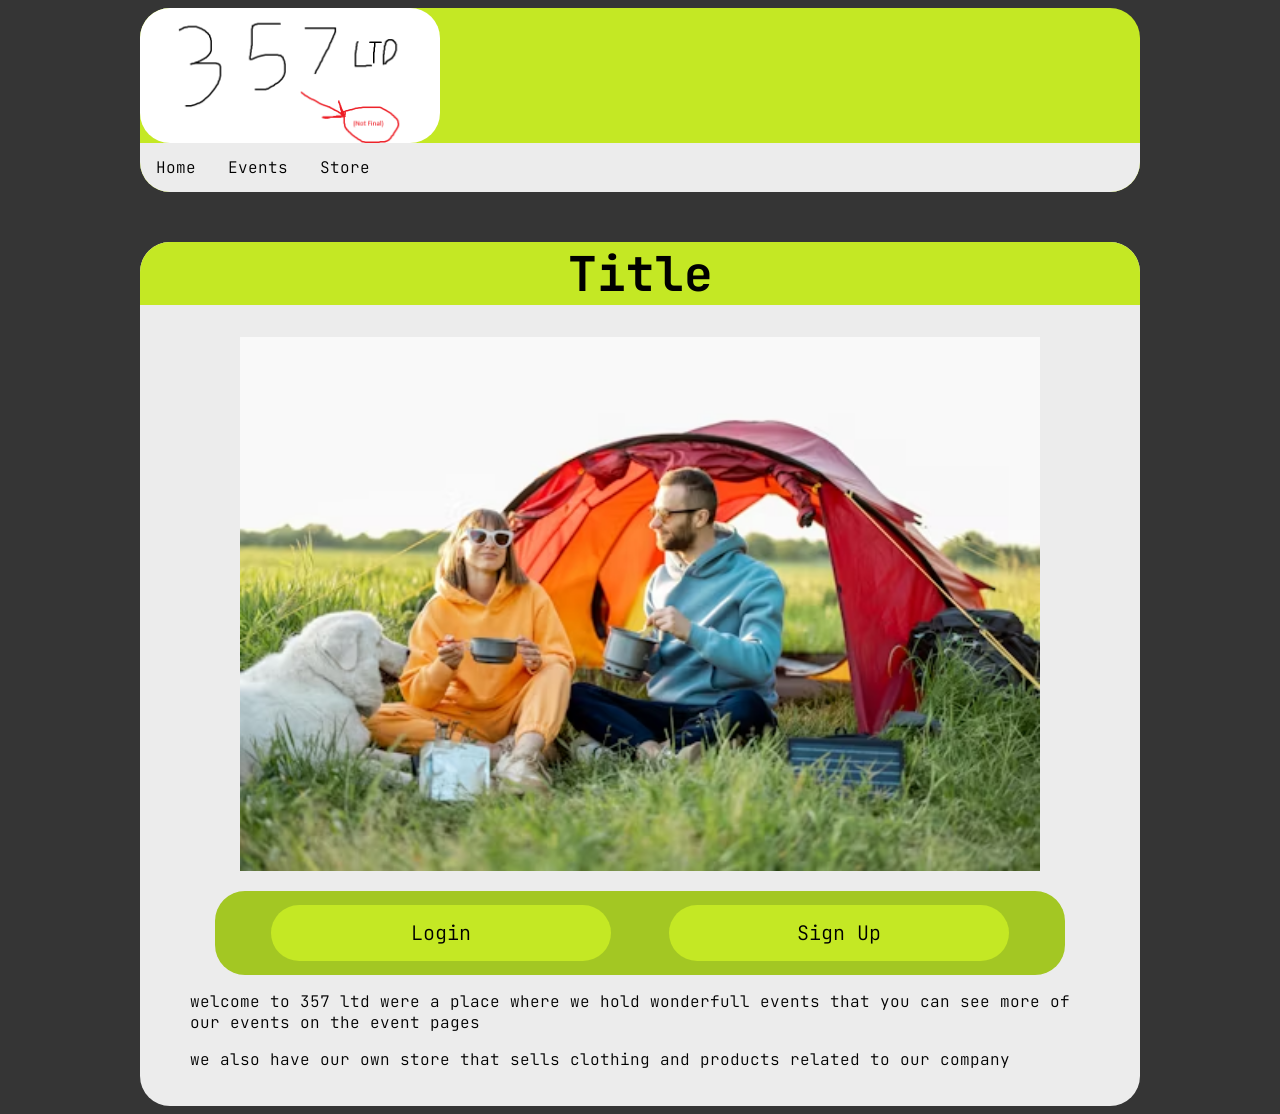
==== index.html @ e43447bb "Added alt text to navbar logo" ====
<!DOCTYPE html>
<html lang="en">
<head>
    <meta charset="UTF-8">
    <meta name="viewport" content="width=device-width, initial-scale=1.0">
    <link rel="stylesheet" href="css/main.css">
    <title>Document</title>
    <link rel="preconnect" href="https://fonts.googleapis.com">
    <link rel="preconnect" href="https://fonts.gstatic.com" crossorigin>
    <link href="https://fonts.googleapis.com/css2?family=JetBrains+Mono:ital,wght@0,100..800;1,100..800&family=Space+Grotesk:wght@300..700&display=swap" rel="stylesheet">

</head>
<body>

<div class="navbar">
  <img src="img/logo.png" alt="357 LTD Logo">
<ul>
  <li><a href="index.html">Home</a></li>
  <li><a href="event.php">Events</a></li>
  <li><a href="store.php">Store</a></li></li>
</ul>
</div>


<div class="box">

<h1 id="title">Title</h1>

<img src="img/photo.avif">

<div class="loginmenu">
  <button>Login</button>
  <button>Sign Up</button>
</div>

<p>
welcome to 357 ltd were a place where we hold wonderfull events that you can see more of our events on the event pages 
</p>

<p>
we also have our own store that sells clothing and products related to our company 
</p>






</div>




</body>
</html>
---- css/main.css ----
/* controls all colours of website */
:root {
  --bodycolour: #353535;
  --boxcolour: #ececec;
  --titlebackground: #c4e824;
  --titletextcolour: #000000;
  --border-radius: 30px;
  --loginboxcolour: #c4e824;
  --loginbuttonheight: 40px;
  --tablecolour1: #a3c723;
  --tablecolour2: #c4e824;
  --navbarcolour1: #c4e824;
  --navbarcolour2: #ececec;

}

/* navbar logo */
.navbar img{
    max-width: 300px;
    display: block;
    border-radius: var(--border-radius);
}

.navbar{
    max-width: 1000px;
    background-color: var(--navbarcolour1);
    margin-left: auto;
    margin-right: auto;
    border-radius: var(--border-radius);
}

.navbar ul {
  list-style-type: none;
  margin: 0;
  padding: 0;
  overflow: hidden;
  background-color: var(--navbarcolour2);
  border-radius: 0px 0px var(--border-radius) var(--border-radius);
}

.navbar ul li {
  float: left;
}

.navbar ul li a {
  display: block;
  color: rgb(0, 0, 0);
  text-align: center;
  padding: 14px 16px;
  text-decoration: none;
}

.navbar ul li a:hover {
  background-color: #d3d2d2;
}

body{
    background-color: var(--bodycolour);

   font-family: "JetBrains Mono", monospace;
  font-optical-sizing: auto;
  font-weight: 300;
  font-style: normal;
}


.box{
    background-color: var(--boxcolour);
    max-width: 1000px;
    margin-left: auto;
    margin-right: auto;
    margin-top: 50px;
    border-radius: var(--border-radius);
    padding-bottom: 20px;
}

#title {
    background-color: var(--titlebackground);
    width: 100%;
    margin-left: auto;
    margin-right: auto;
    text-align: center;
    font-size: 48px;
    color: var(--boxcolour);
    border-radius: var(--border-radius) var(--border-radius) 0px 0px;
    color: var(--titletextcolour);
}
.box p{
    width: 90%;
    margin-left: auto;
    margin-right: auto;
    height: fit-content;
    font-size: 16px;
}

.box img{
    margin-left: auto;
    width: 80%;
    max-width: 800px;
    margin-right: auto;
    display: block;
}



.loginbox{
    width: 80%;
    background-color: var(--loginboxcolour);
    margin-left: auto;
    margin-right: auto;
    border-radius: var(--border-radius);
    padding: 20px;
}

.loginbox form{
    display: flex;
    flex-direction: column;
    gap: 10px;
    width: 60%;
    margin: auto;
    text-align: center;
}

.loginbox input{
    border-radius: 20px;
}

.loginbox #submit{
    height: var(--loginbuttonheight);
}

.stock-table{
    width: 85%;
    margin-left: auto;
    margin-right: auto;
    background-color: var(--tablecolour1);
    margin-top: 20px;
    border-radius: var(--border-radius);
    overflow: hidden;
    text-align: center;
    
}

.stock-table table{
    width: 100%;
    border-collapse: collapse;
    text-align: center;
    text-align: center;
    table-layout:fixed;
}

.stock-table img{
    width: 160px;
    margin:0;}
.stock-table th, .stocktable td{
    padding: 15px;
}

.stock-table th{
    font-size: 20px
}


.stock-table tr:nth-child(even) td {
    background-color: var(--tablecolour2);
}



.stock-table img {
    width: 80%;
    max-width: 160px;
    display: block;
    margin-left: auto;
    margin-right: auto;
    height: auto;
}



.loginmenu{
    background-color: #a3c723;
    width: 85%;
    margin-top: 20px;
    margin-left: auto;
    margin-right: auto;
    display: flex;
    justify-content: space-evenly;
    border-radius: var(--border-radius);
    padding: 10px 0px 10px 0px;
}

.loginmenu button{
    margin-left: auto;
    margin-right: auto;
    display: inline;
    width: 40%;
    background-color: #c4e824;
    border: none;
    padding: 15px 32px;
    text-align: center;
    text-decoration: none;
    display: inline-block;
    margin: 4px 2px;
    cursor: pointer;
    border-radius: var(--border-radius);

  font-family: "JetBrains Mono", monospace;
  font-optical-sizing: auto;
  font-weight: 300;
  font-style: normal;
  font-size: 20px;
}

.loginmenu button:hover{
    background-color: rgb(218, 241, 10);
}

.events-container{
border-radius: var(--border-radius);
width: 80%;
margin-left: auto;
margin-right: auto;
border-radius: var(--border-radius);
border-radius: var(--border-radius);
}

.events-container h1{
    font-weight: 400;
    font-size: 16px;
    text-align: center;
    background-color: #a3c723;
    width: 100%;
}


.events-container p{
    padding-bottom: 20px;
}

.event-card{
    margin-top: 20px;
    background-color: rgb(206, 206, 206);
    border-radius: var(--border-radius);
}

@media screen and (max-width: 500px) {
    .navbar{font-size: 18px;}
    
}

/* .stock-table{
    width: 80%;
    margin-left: auto;
    margin-right: auto;
    text-align: center;
} */
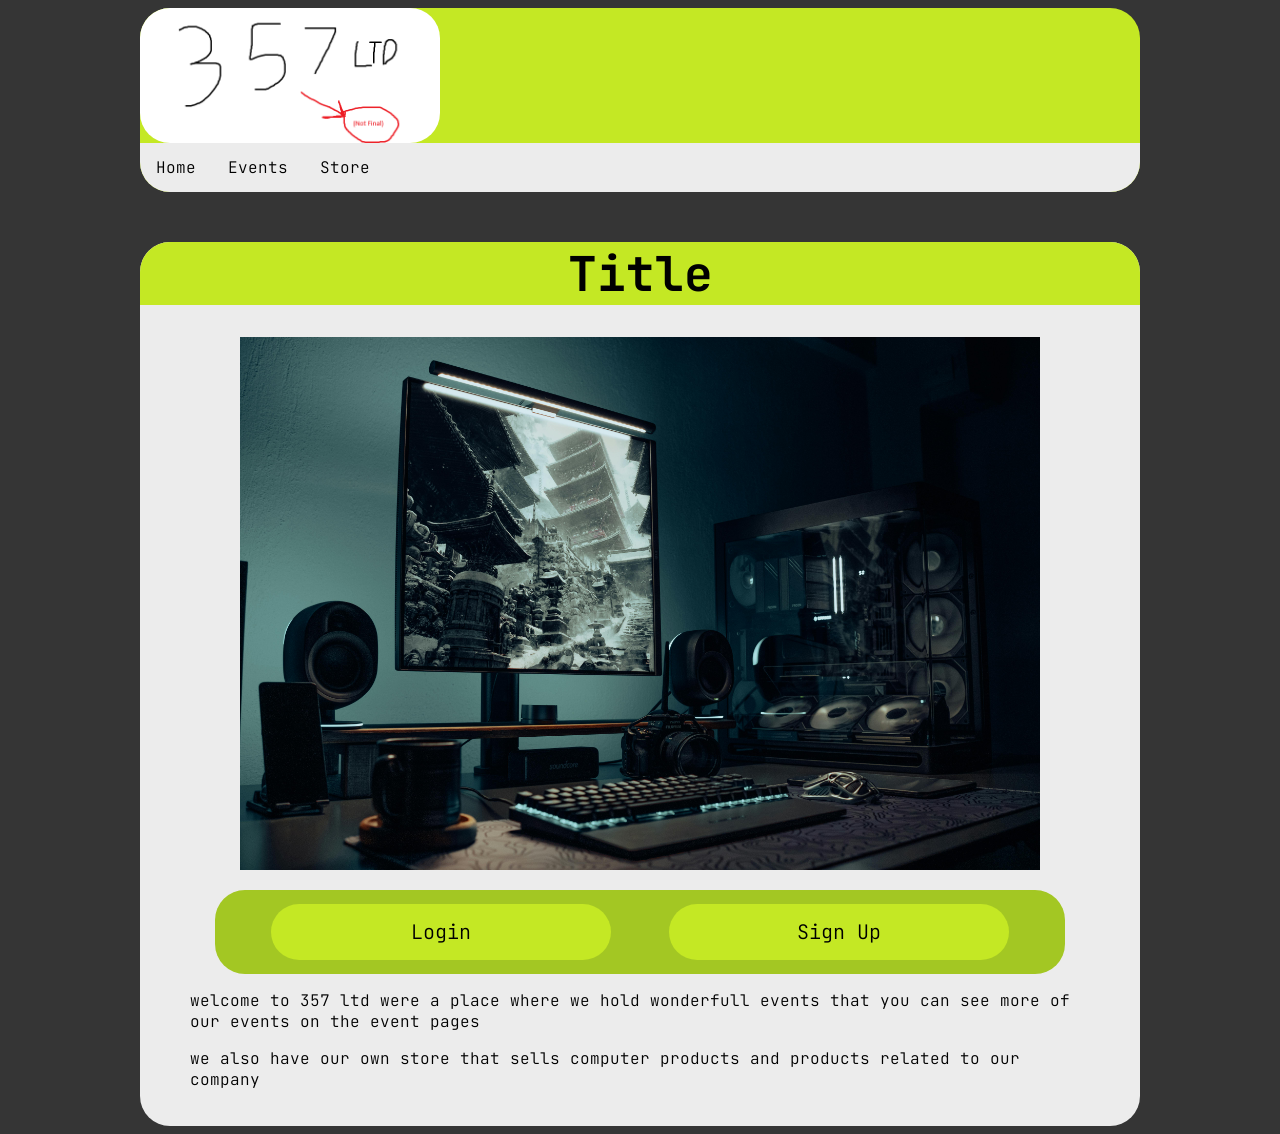
==== commit 11a04c38: "changed image and parts of the description" ====
--- a/index.html
+++ b/index.html
@@ -26,7 +26,7 @@
 
 <h1 id="title">Title</h1>
 
-<img src="img/photo.avif">
+<img src="img/mainpage.jpg">
 
 <div class="loginmenu">
   <button>Login</button>
@@ -38,7 +38,7 @@
 </p>
 
 <p>
-we also have our own store that sells clothing and products related to our company 
+we also have our own store that sells computer products and products related to our company 
 </p>
 
 
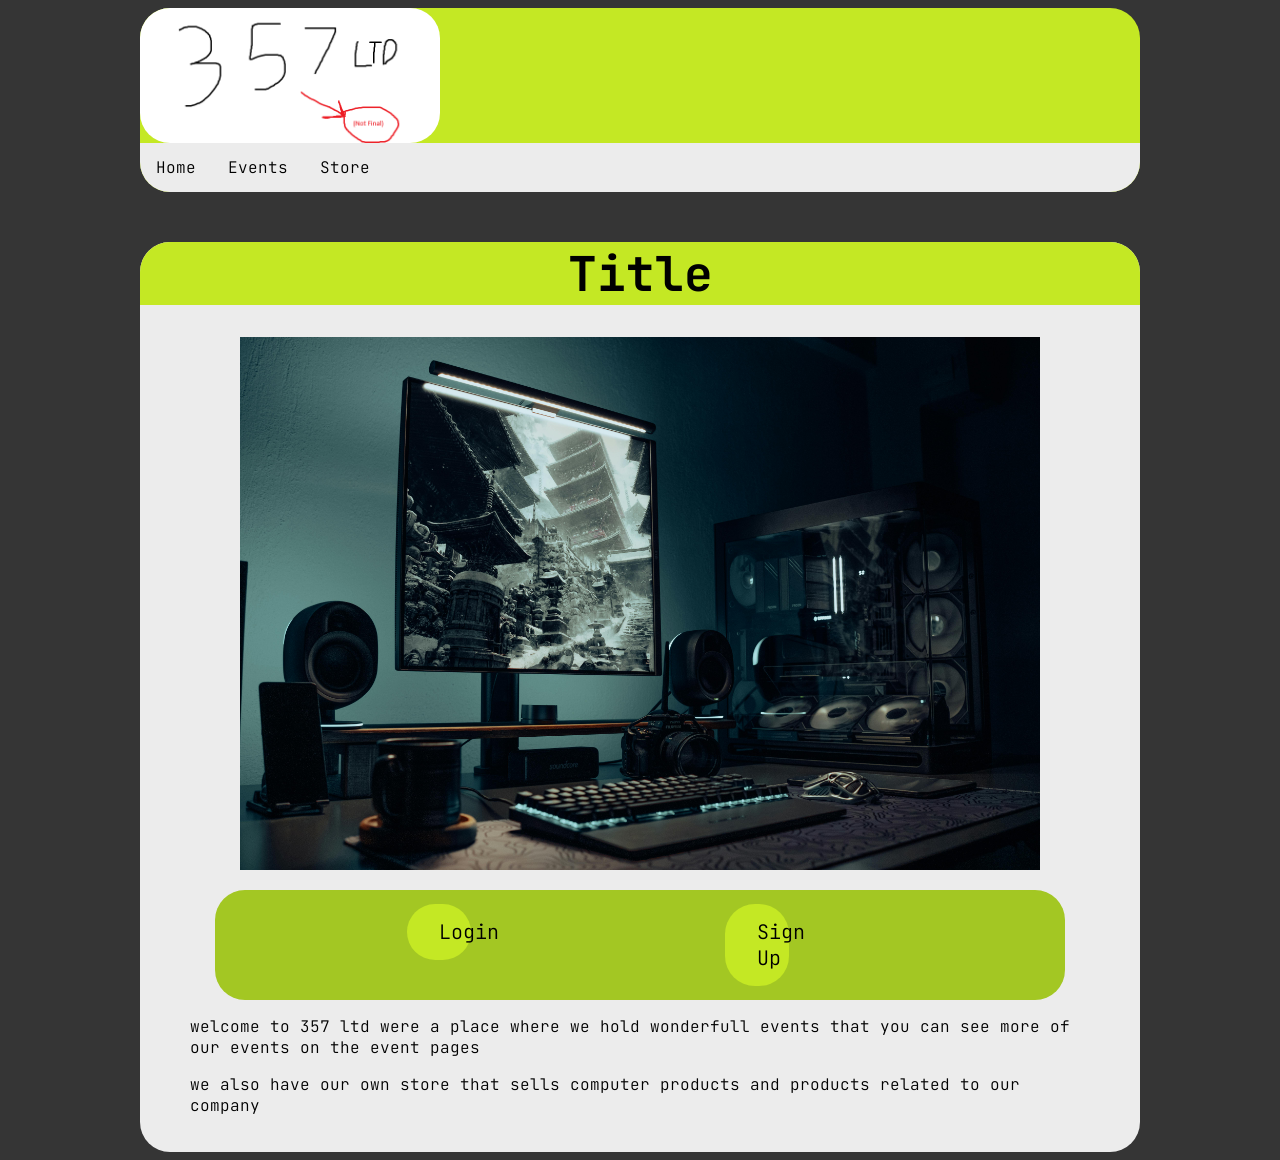
==== commit 3b404fd3: "Added Login and SignUp functions" ====
--- a/index.html
+++ b/index.html
@@ -14,11 +14,11 @@
 
 <div class="navbar">
   <img src="img/logo.png" alt="357 LTD Logo">
-<ul>
-  <li><a href="index.html">Home</a></li>
-  <li><a href="event.php">Events</a></li>
-  <li><a href="store.php">Store</a></li></li>
-</ul>
+  <ul>
+    <li><a href="index.html">Home</a></li>
+    <li><a href="event.php">Events</a></li>
+    <li><a href="store.php">Store</a></li></li>
+  </ul>
 </div>
 
 
@@ -29,8 +29,9 @@
 <img src="img/mainpage.jpg">
 
 <div class="loginmenu">
-  <button>Login</button>
-  <button>Sign Up</button>
+  <a href="login.php"><button>Login</button></a>
+
+  <a href="newMember.html"><button>Sign Up</button></a>
 </div>
 
 <p>
--- a/css/main.css
+++ b/css/main.css
@@ -236,6 +236,10 @@
 
 .events-container p{
     padding-bottom: 20px;
+    width: 80%;
+    margin-left: auto;
+    margin-right: auto;
+    font: 16px;
 }
 
 .event-card{
@@ -249,9 +253,11 @@
     
 }
 
-/* .stock-table{
-    width: 80%;
-    margin-left: auto;
-    margin-right: auto;
-    text-align: center;
-} */
+#EventDate{
+    width: 80%;
+    margin-left: auto;
+    margin-right: auto;
+    font-weight: 200;
+    color: #525252;
+    font: 12px;
+}
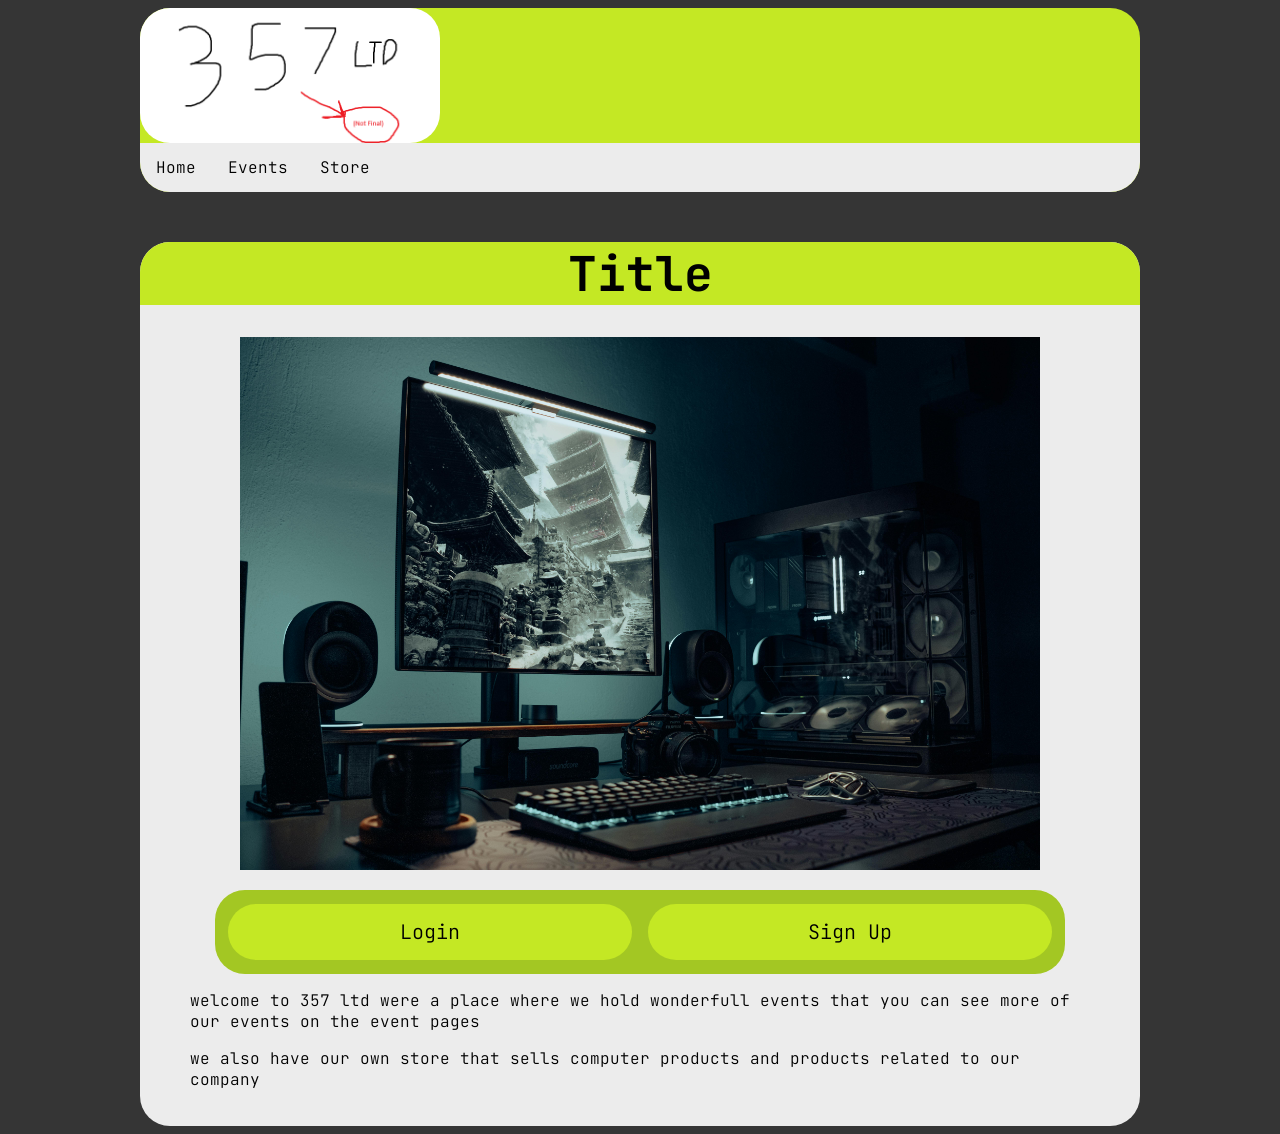
==== commit 5970efcc: "fixed login and signup button's style" ====
--- a/index.html
+++ b/index.html
@@ -29,9 +29,9 @@
 <img src="img/mainpage.jpg">
 
 <div class="loginmenu">
-  <a href="login.php"><button>Login</button></a>
+  <a href="login.php">Login</a>
 
-  <a href="newMember.html"><button>Sign Up</button></a>
+  <a href="newMember.html">Sign Up</a>
 </div>
 
 <p>
--- a/css/main.css
+++ b/css/main.css
@@ -190,10 +190,9 @@
     padding: 10px 0px 10px 0px;
 }
 
-.loginmenu button{
-    margin-left: auto;
-    margin-right: auto;
-    display: inline;
+.loginmenu a {
+    margin-left: auto;
+    margin-right: auto;
     width: 40%;
     background-color: #c4e824;
     border: none;
@@ -205,11 +204,12 @@
     cursor: pointer;
     border-radius: var(--border-radius);
 
-  font-family: "JetBrains Mono", monospace;
-  font-optical-sizing: auto;
-  font-weight: 300;
-  font-style: normal;
-  font-size: 20px;
+    font-family: "JetBrains Mono", monospace;
+    font-optical-sizing: auto;
+    font-weight: 300;
+    font-style: normal;
+    font-size: 20px;
+    color: black;
 }
 
 .loginmenu button:hover{
@@ -260,4 +260,59 @@
     font-weight: 200;
     color: #525252;
     font: 12px;
+}
+
+/* Form styling */
+.form-group {
+    margin-bottom: 20px;
+    display: flex;
+    flex-direction: column;
+    gap: 8px;
+}
+
+.loginbox label {
+    font-weight: 500;
+    font-size: 16px;
+    color: #000000;
+}
+
+.loginbox input[type="text"],
+.loginbox input[type="password"] {
+    padding: 12px 15px;
+    border: 2px solid #a3c723;
+    border-radius: 15px;
+    font-size: 16px;
+    font-family: "JetBrains Mono", monospace;
+    transition: all 0.3s ease;
+}
+
+.loginbox input[type="text"]:focus,
+.loginbox input[type="password"]:focus {
+    outline: none;
+    border-color: #353535;
+    box-shadow: 0 0 8px rgba(0, 0, 0, 0.2);
+}
+
+#LoginButton {
+    padding: 12px 32px;
+    background-color: var(--titlebackground);
+    border: none;
+    border-radius: 20px;
+    font-size: 18px;
+    font-weight: 500;
+    font-family: "JetBrains Mono", monospace;
+    cursor: pointer;
+    transition: all 0.3s ease;
+    color: #000000;
+    margin-top: 10px;
+}
+
+#LoginButton:hover {
+    background-color: #b8d41f;
+    transform: translateY(-2px);
+    box-shadow: 0 4px 12px rgba(0, 0, 0, 0.15);
+}
+
+#LoginButton:active {
+    transform: translateY(0);
 }
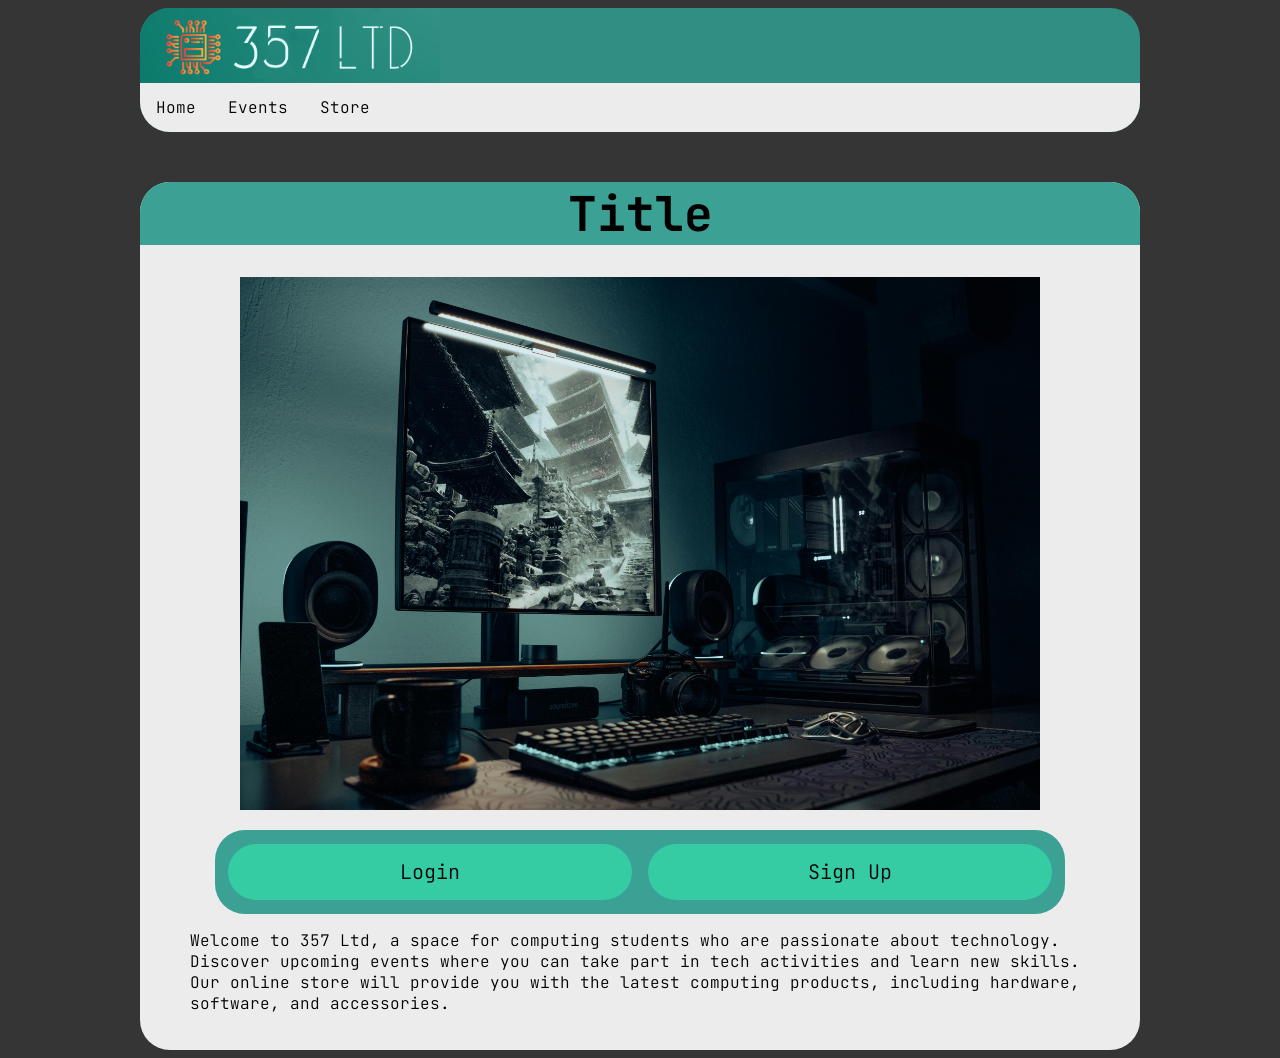
==== commit e4b3120b: "Added Noams text for index.html" ====
--- a/index.html
+++ b/index.html
@@ -35,11 +35,7 @@
 </div>
 
 <p>
-welcome to 357 ltd were a place where we hold wonderfull events that you can see more of our events on the event pages 
-</p>
-
-<p>
-we also have our own store that sells computer products and products related to our company 
+Welcome to 357 Ltd, a space for computing students who are passionate about technology. Discover upcoming events where you can take part in tech activities and learn new skills. Our online store will provide you with the latest computing products, including hardware, software, and accessories.
 </p>
 
 
--- a/css/main.css
+++ b/css/main.css
@@ -2,14 +2,14 @@
 :root {
   --bodycolour: #353535;
   --boxcolour: #ececec;
-  --titlebackground: #c4e824;
+  --titlebackground: #3ba194;
   --titletextcolour: #000000;
   --border-radius: 30px;
-  --loginboxcolour: #c4e824;
+  --loginboxcolour: #3ba194;
   --loginbuttonheight: 40px;
-  --tablecolour1: #a3c723;
-  --tablecolour2: #c4e824;
-  --navbarcolour1: #c4e824;
+  --tablecolour1: #308f82;
+  --tablecolour2: #3ba194;
+  --navbarcolour1: #308f82;
   --navbarcolour2: #ececec;
 
 }
@@ -18,7 +18,7 @@
 .navbar img{
     max-width: 300px;
     display: block;
-    border-radius: var(--border-radius);
+    border-radius: var(--border-radius) 0px 0px 0px;
 }
 
 .navbar{
@@ -130,7 +130,7 @@
 }
 
 .stock-table{
-    width: 85%;
+    width: 95%;
     margin-left: auto;
     margin-right: auto;
     background-color: var(--tablecolour1);
@@ -179,7 +179,7 @@
 
 
 .loginmenu{
-    background-color: #a3c723;
+    background-color: #3ba194;
     width: 85%;
     margin-top: 20px;
     margin-left: auto;
@@ -194,7 +194,7 @@
     margin-left: auto;
     margin-right: auto;
     width: 40%;
-    background-color: #c4e824;
+    background-color: #35cca4;
     border: none;
     padding: 15px 32px;
     text-align: center;
@@ -213,7 +213,7 @@
 }
 
 .loginmenu button:hover{
-    background-color: rgb(218, 241, 10);
+    background-color: #3ba194;
 }
 
 .events-container{
@@ -229,7 +229,7 @@
     font-weight: 400;
     font-size: 16px;
     text-align: center;
-    background-color: #a3c723;
+    background-color: #3ba194;
     width: 100%;
 }
 
@@ -279,7 +279,7 @@
 .loginbox input[type="text"],
 .loginbox input[type="password"] {
     padding: 12px 15px;
-    border: 2px solid #a3c723;
+    border: 2px solid #3ba194;
     border-radius: 15px;
     font-size: 16px;
     font-family: "JetBrains Mono", monospace;
@@ -308,11 +308,11 @@
 }
 
 #LoginButton:hover {
-    background-color: #b8d41f;
+    background-color: #3ba194;
     transform: translateY(-2px);
     box-shadow: 0 4px 12px rgba(0, 0, 0, 0.15);
 }
 
 #LoginButton:active {
     transform: translateY(0);
-}+}
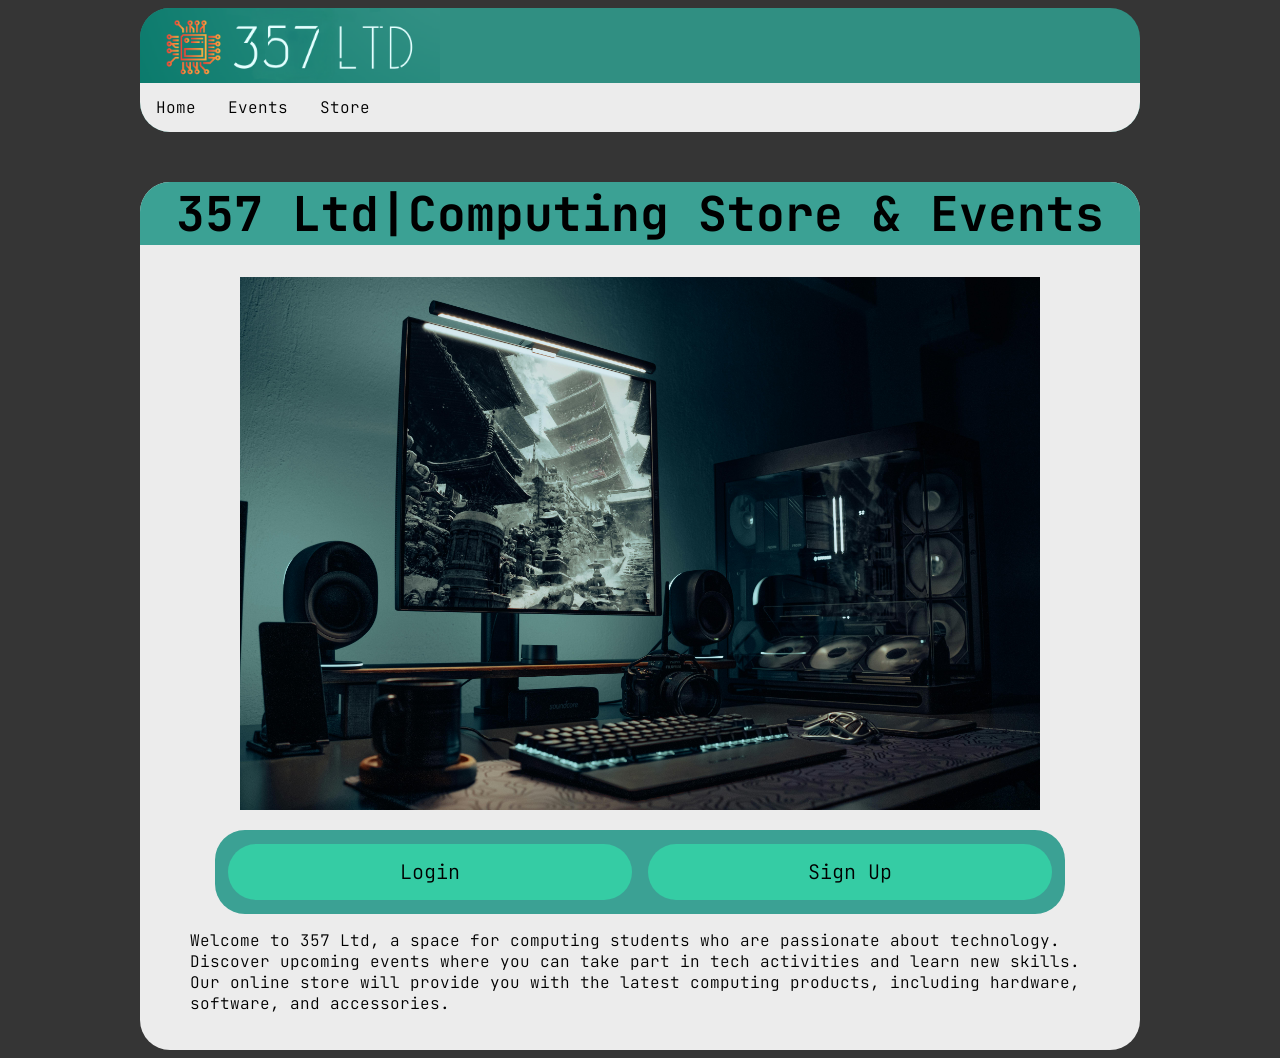
==== commit 15b709db: "Changed title of index.html based on Noams suggestion" ====
--- a/index.html
+++ b/index.html
@@ -24,7 +24,7 @@
 
 <div class="box">
 
-<h1 id="title">Title</h1>
+<h1 id="title">357 Ltd|Computing Store & Events</h1>
 
 <img src="img/mainpage.jpg">
 
